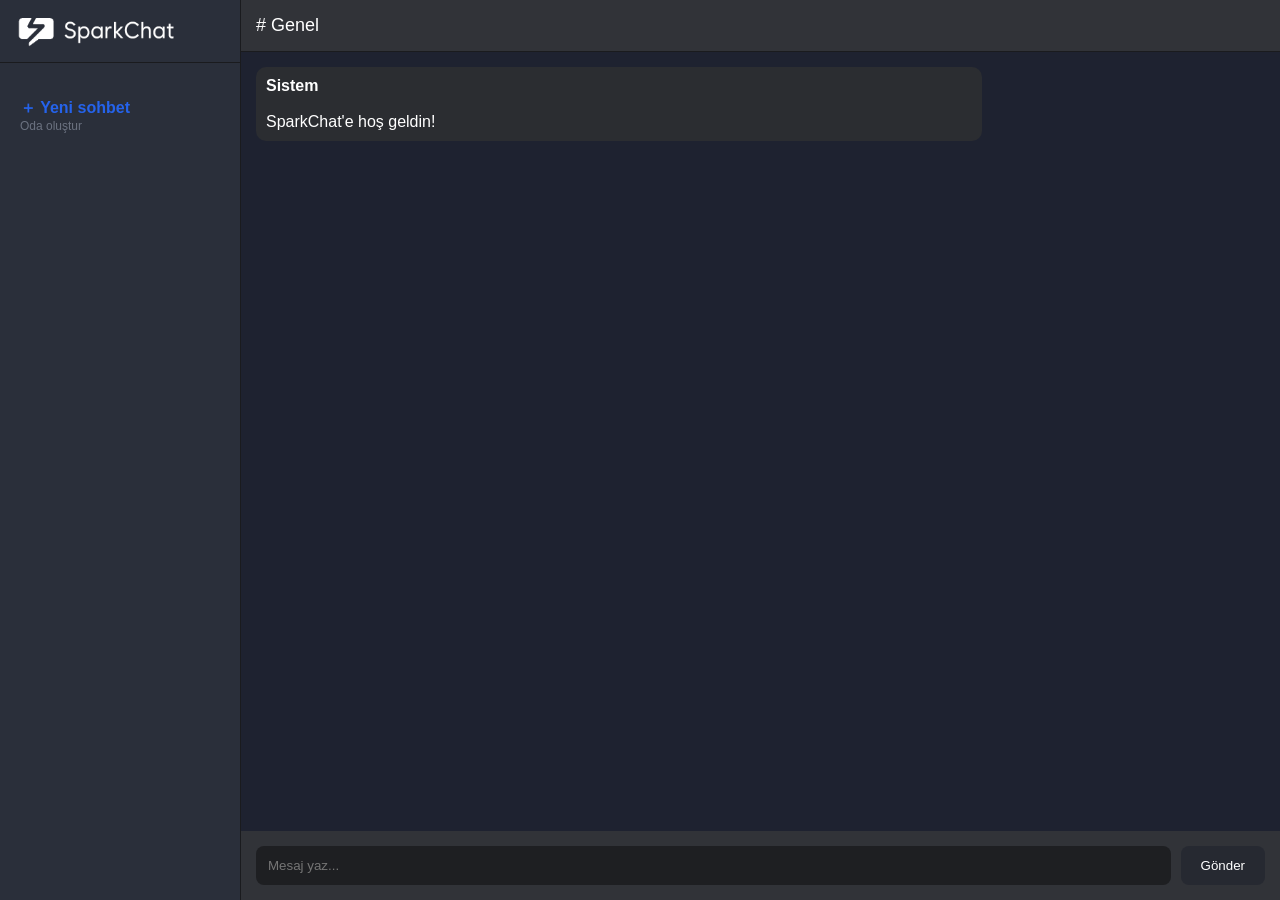
==== index.html @ f0fbfdfb "SparkChat testing..." ====
<!DOCTYPE html>
<html lang="tr">
<head>
    <meta charset="UTF-8">
    <meta name="viewport" content="width=device-width, initial-scale=1.0">
    <title>SparkChat</title>

    <link rel="stylesheet" href="style.css">

</head>
<body class="chat-page">

    <div class="sidebar">

        <div class="brand">
            <img src="logo-black.png" class="sidebar-logo">
        </div>

        <div id="chatList"></div>

        <div class="chat-item create-btn" onclick="openCreateModal()">
            <div class="chat-name">＋ Yeni sohbet</div>
            <div class="chat-sub">Oda oluştur</div>
        </div>

    </div>

    <div class="main">

        <div class="topbar" id="roomTitle">
            # Genel
        </div>

        <div id="messages" class="messages">

            <div class="message">
                <b>Sistem</b><br>
                SparkChat'e hoş geldin!
            </div>

        </div>

        <div class="message-input" id="inputBox">
            <input id="messageBox" type="text" placeholder="Mesaj yaz...">
            <button disabled id="sendMessage" onclick="sendMessage()">Gönder</button>
        </div>

    </div>

    <div id="modal" class="modal hidden">

        <div class="modal-box">

            <h3>Yeni sohbet</h3>

            <input id="roomName" placeholder="Grup ismi">

            <select id="roomAccess">
                <option value="private">Sadece davet</option>
                <option value="public">Herkese açık</option>
            </select>

            <input id="roomAlias" placeholder="Oda adresi (örnek: eğlenceli-sohbet)">

            <button onclick="createRoom()">Oluştur</button>
            <button onclick="closeModal()">İptal</button>

        </div>

    </div>

    <script type="module" src="app.js"></script>

</body>
</html>
---- style.css ----
/* ===== Ana Sayfa ===== */

* {
    font-family: Segoe UI, sans-serif;
}

.chat-page {
    margin: 0;
    background: #1e2230;
    color: white;

    display: flex;
    height: 100vh;
}

#chatList {
    padding: 10px;
}

.chat-item {
    padding: 10px;
    margin: 5px 10px;

    border-radius: 8px;

    cursor: pointer;
    display: flex;
    flex-direction: column;
}

.chat-item:hover {
    background: #323844;
}

.chat-name {
    font-weight: bold;
}

.chat-sub {
    font-size: 12px;
    color: #6b7280;
}

/* Sol panel */

.sidebar {
    width: 240px;
    background: #2a2f3a;

    display: flex;
    flex-direction: column;

    border-right: 1px solid #1a1b1e;
}

.no-permission {
    width: 100%;
    padding: 12px;

    text-align: center;
    color: #ff0000;
}

.msg-deleted {
    display: flex;
    align-items: center;   /* 🔥 dikey ortalama */
    gap: 6px;

    opacity: 0.6;
    font-style: italic;
}

.brand {
    display: flex;
    align-items: center;

    padding: 15px;
    font-size: 20px;
    font-weight: bold;

    border-bottom: 1px solid #1a1b1e;
}

.create-btn {
    color: #2563eb;
}

.sidebar-logo {

    height: 32px;

    margin-right: 10px;
}

.sidebar-section {
    padding: 10px;
}

.sidebar-item {
    padding: 10px;
    border-radius: 8px;

    cursor: pointer;
    transition: background 0.2s;
}

.sidebar-item:hover {
    background: #3a3c41;
}

/* Sağ taraf */

.main {
    flex: 1;

    display: flex;
    flex-direction: column;
}

.topbar {
    background: #313338;

    padding: 15px;
    font-size: 18px;

    border-bottom: 1px solid #1a1b1e;
}

.messages {
    display: flex;
    flex-direction: column;
    flex: 1;

    padding: 15px;
    overflow-y: auto;
}

.message {
    max-width: 70%;

    background: #2b2d31;
    padding: 10px;
    border-radius: 10px;

    margin-bottom: 8px;

    word-break: break-word;
}

.message.me {
    align-self: flex-end;
    background: #3b82f6;
    color: white;

    border: none;
}

.message-input {
    display: flex;

    padding: 15px;
    background: #313338;

    gap: 10px;
}

.message-input input {
    flex: 1;

    border: none;
    border-radius: 8px;

    background: #1e1f22;
    color: white;

    padding: 12px;
}

.message-input button {
    border: none;
    border-radius: 8px;

    background: #4aa4ff;
    color: white;

    padding: 12px 20px;

    cursor: pointer;
}

.message-input button:hover {
    filter: brightness(1.1);
}

.message-input button:disabled {
    background: #262931;
}

.modal {
    position: fixed;
    inset: 0;

    background: rgba(0, 0, 0, 0.4);

    display: flex;
    justify-content: center;
    align-items: center;

    z-index: 999;
}

/* =========================
   MODAL BOX
========================= */

.modal-box {
    width: 320px;

    background: #191C23;

    border-radius: 12px;

    padding: 16px;

    box-shadow: 0 10px 30px rgba(0,0,0,0.2);

    display: flex;
    flex-direction: column;
    gap: 10px;
}

/* =========================
   INPUTS
========================= */

.modal-box input,
.modal-box select {
    padding: 10px;

    border: 1px solid #35383d;
    background: #313338;
    border-radius: 8px;

    outline: none;
    color: white;
}

.modal-box input:focus,
.modal-box select:focus {
    border-color: #3b82f6;
}

/* =========================
   BUTTONS
========================= */

.modal-box button {
    padding: 10px;

    border: none;
    border-radius: 8px;

    cursor: pointer;

    font-weight: 500;
}

/* primary button */
.modal-box button:first-of-type {
    background: #3b82f6;
    color: white;
}

.modal-box button:first-of-type:hover {
    background: #2563eb;
}

/* cancel button */
.modal-box button:last-of-type {
    background: #ff0000;
    color: white;
}

.modal-box button:last-of-type:hover {
    background: #ea0000;
}

/* =========================
   HIDDEN CLASS
========================= */

.hidden {
    display: none !important;
}

/* ===== MESAJ GENEL ===== */

.message {
    display: flex;
    flex-direction: column;

    max-width: 70%;
    margin-bottom: 8px;
}

/* ===== BAŞKASI (sol taraf) ===== */

.message.other {
    align-self: flex-start;
}

/* header sadece karşı tarafta */
.message.other .msg-header {
    display: flex;
    align-items: center;
    gap: 6px;

    font-size: 12px;
    opacity: 0.7;
    margin-bottom: 3px;
}

.message.other .avatar {
    width: 24px;
    height: 24px;
    border-radius: 50%;
    object-fit: cover;
}

.message.other .username {
    font-weight: 600;
}

.message.other .time {
    margin-left: auto;
    font-size: 11px;
    opacity: 0.6;
}

/* mesaj balonu */
.msg-body {
    background: #2b2d31;
    padding: 10px;
    border-radius: 10px;

    word-break: break-word;
}

/* ===== SEN (sağ + mavi) ===== */

.message.me {
    align-self: flex-end;
}

.message.me .msg-body {
    background: #3b82f6;
    color: white;
}

/* SENDE HEADER YOK */
.message.me .msg-header {
    display: none;
}

/* ===== SİLİNEN MESAJ ===== */

.msg-deleted {
    opacity: 0.6;
    font-style: italic;
}
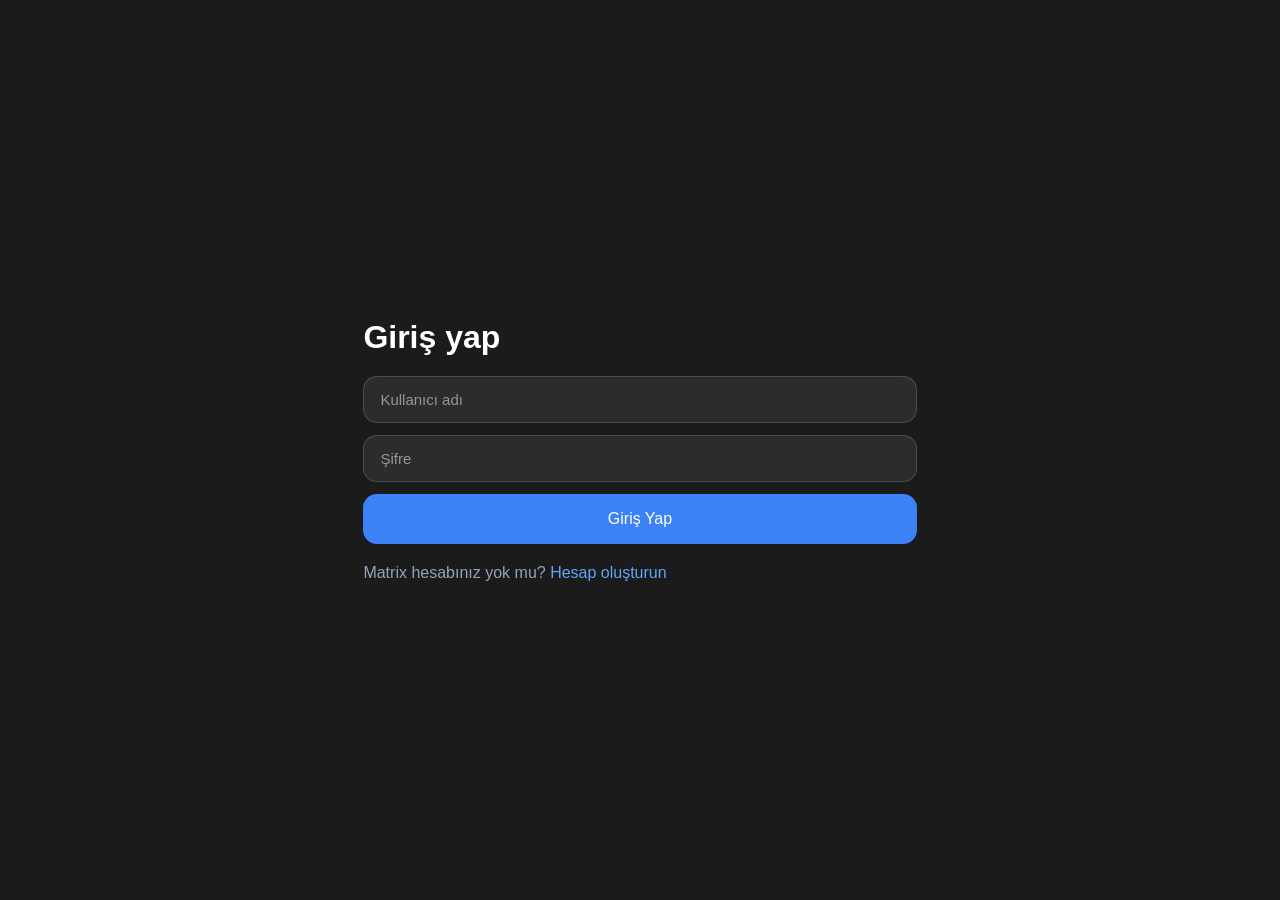
==== commit 78adbe36: "Update: v1.0 Build 1091" ====
--- a/index.html
+++ b/index.html
@@ -27,8 +27,12 @@
 
     <div class="main">
 
-        <div class="topbar" id="roomTitle">
-            # Genel
+        <div class="topbar">
+            <div id="roomTitle"># Genel</div>
+
+            <div class="topbar-actions">
+                <button class="icon-btn" onclick="toggleRoomPanel()"><svg xmlns="http://www.w3.org/2000/svg" width="24" height="24" fill="white" viewBox="0 0 24 24"><path d="M12 22c5.51 0 10-4.49 10-10S17.51 2 12 2 2 6.49 2 12s4.49 10 10 10M11 7h2v2h-2zm0 4h2v6h-2z"></path></svg></button>
+            </div>
         </div>
 
         <div id="messages" class="messages">
@@ -41,8 +45,26 @@
         </div>
 
         <div class="message-input" id="inputBox">
-            <input id="messageBox" type="text" placeholder="Mesaj yaz...">
+            <input id="messageBox" type="text" autocomplete="off" autocorrect="off" autocapitalize="off" spellcheck="false" placeholder="Mesaj yaz...">
             <button disabled id="sendMessage" onclick="sendMessage()">Gönder</button>
+        </div>
+
+        <div id="roomPanel" class="room-panel hidden">
+
+            <div class="panel-header">
+                <span>Oda Bilgisi</span>
+                <button onclick="toggleRoomPanel()">✕</button>
+            </div>
+
+            <div class="panel-tabs">
+                <button onclick="setTab('info')">Bilgi</button>
+                <button onclick="setTab('invite')">Davet</button>
+                <button onclick="setTab('members')">Kişiler</button>
+                <button onclick="setTab('settings')">Ayarlar</button>
+            </div>
+
+            <div id="panelContent" class="panel-content"></div>
+
         </div>
 
     </div>
--- a/style.css
+++ b/style.css
@@ -367,4 +367,204 @@
 .msg-deleted {
     opacity: 0.6;
     font-style: italic;
+}
+
+.avatar {
+    width: 24px;
+    height: 24px;
+    border-radius: 50%;
+    object-fit: cover;
+}
+
+.avatar-fallback {
+    width: 24px;
+    height: 24px;
+    border-radius: 50%;
+
+    background: #3b82f6;
+    color: white;
+
+    display: flex;
+    align-items: center;
+    justify-content: center;
+
+    font-size: 12px;
+    font-weight: bold;
+}
+
+.topbar {
+    display: flex;
+    justify-content: space-between;
+    align-items: center;
+}
+
+.topbar-actions {
+    display: flex;
+    gap: 8px;
+}
+
+.icon-btn {
+    background: transparent;
+    border: none;
+    color: white;
+    font-size: 20px;
+    cursor: pointer;
+    padding: 6px 10px;
+    border-radius: 6px;
+}
+
+.icon-btn:hover {
+    background: rgba(255,255,255,0.1);
+}
+
+/* Room panel */
+.room-panel {
+    position: fixed;
+
+    top: 0;
+    right: 0;
+
+    width: 320px;
+    height: 100vh;
+
+    background: #191C23;
+
+    border-left: 1px solid #35383d;
+
+    display: flex;
+    flex-direction: column;
+
+    z-index: 1000;
+
+    overflow: hidden;
+}
+
+.panel-header {
+    padding: 16px;
+
+    display: flex;
+    justify-content: space-between;
+    align-items: center;
+
+    border-bottom: 1px solid #35383d;
+
+    font-size: 16px;
+    font-weight: 600;
+}
+
+.panel-header button {
+    background: none;
+    border: none;
+
+    color: #aaa;
+    font-size: 18px;
+
+    cursor: pointer;
+}
+
+.panel-header button:hover {
+    color: white;
+}
+
+.panel-content button {
+    background: #313338;
+    color: white;
+
+    border: none;
+    border-radius: 8px;
+
+    padding: 10px 14px;
+
+    cursor: pointer;
+
+    transition: 0.15s;
+}
+
+.panel-content button:hover {
+    background: #3b4048;
+}
+
+.panel-content button:active {
+    transform: scale(0.98);
+}
+
+.panel-section {
+    background: #232730;
+
+    padding: 12px;
+
+    border-radius: 10px;
+}
+
+.panel-section-title {
+    color: #9ca3af;
+    font-size: 12px;
+
+    margin-bottom: 8px;
+
+    text-transform: uppercase;
+}
+
+.panel-item {
+    padding: 10px;
+    border-radius: 8px;
+
+    cursor: pointer;
+
+    transition: background .15s;
+}
+
+.panel-item:hover {
+    background: #313338;
+}
+
+.panel-item.danger {
+    color: #ff4d4f;
+}
+
+.panel-item.danger:hover {
+    background: rgba(255,77,79,.15);
+}
+
+.panel-tabs {
+    display: flex;
+    flex-direction: column;
+
+    gap: 8px;
+
+    padding: 10px;
+
+    border-bottom: 1px solid #35383d;
+}
+
+.panel-tabs button {
+    width: 100%;
+
+    background: #313338;
+    color: white;
+
+    border: none;
+    border-radius: 8px;
+
+    padding: 12px;
+
+    cursor: pointer;
+
+    text-align: left;
+
+    transition: background .15s;
+}
+
+.panel-tabs button:hover {
+    background: #3b4048;
+}
+
+.hidden {
+    display: none !important;
+}
+
+.chat-image {
+    max-width: 220px;
+    border-radius: 10px;
+    margin-top: 6px;
 }
